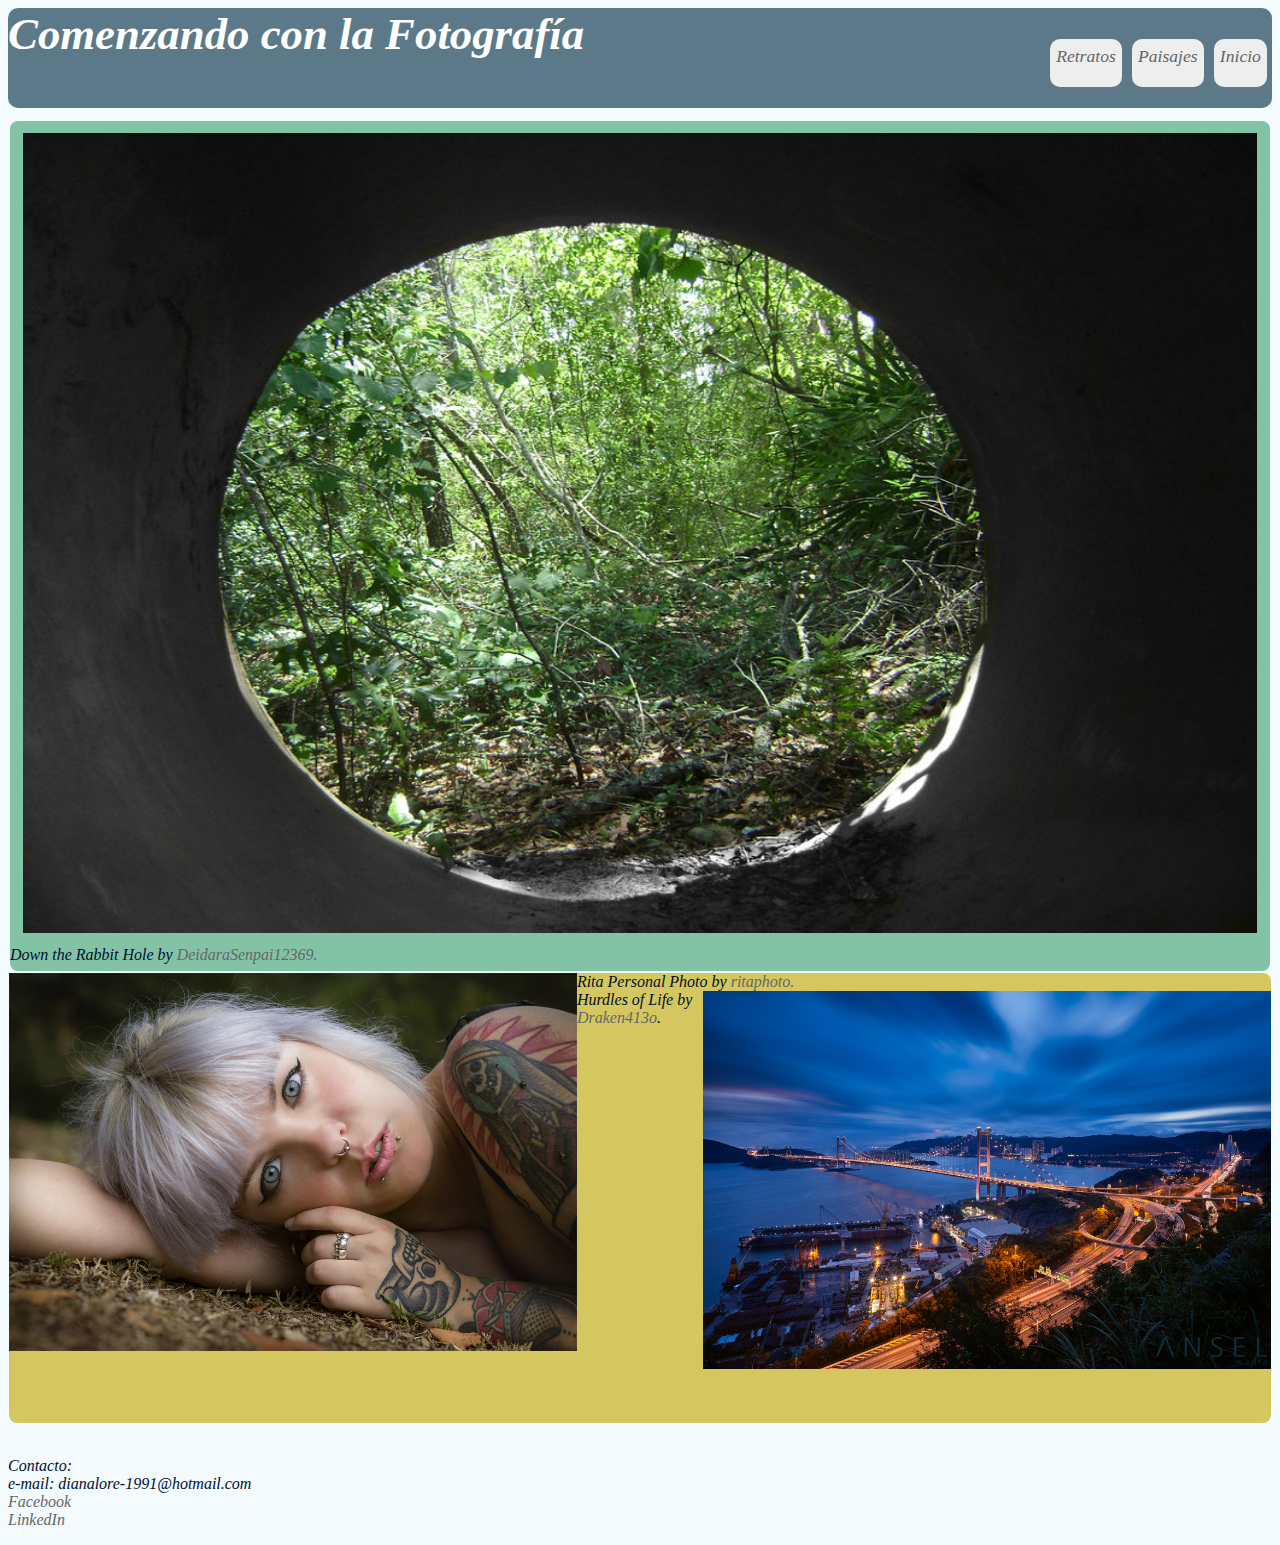
==== Index.html @ b2b11434 "mejora de la maqueta basica del html en index, a medio camino de los estilos para la imagen principa" ====
<!DOCTYPE html>
  <head>
	   <title>Comenzando con la Fotografia</title>
	    <link rel="stylesheet" href="Estilos/Estilos.css">
	     <meta charset="utf-8">
       <meta name="author" content="Diana Lorena Garcia Cortes">
       <meta name="keywords" content="Fotografia, Diana Lorena, Garcia Cortes, Examen, final, CSS3 y Web Responsive, Next U, Inicio">
       <meta name="description" content="Examen final de CSS3 y Web Responsive para Next University">
  </head>

  <body>
    <header>
	     <h1 id="cabecera">Comenzando con la Fotografía</h1>
       <nav id="menu-principal">
         <ul>
           <li><a href="Index.html">Inicio</a></li>
           <li><a href="Paisajes.html">Paisajes </a></li>
           <li><a href="Retratos.html">Retratos</a></li>
         </ul>
       </nav>
     </header>

     <div class="contenedor1">
	      <section id="imagen1">
			       <img src="Img/down_the_rabbit_hole.jpg">
             <span>Down the Rabbit Hole by <a href="http://deidarasenpai12369.deviantart.com/art/Down-The-Rabbit-Hole-693703924" target="_blank">DeidaraSenpai12369.</a>
             </span>
	      </section>
     </div>

     <div class="contenedor2">
       <section id="imagen2">
			      <img src="Img/rita.jpg">
            <span>Rita Personal Photo by <a href="http://ritaphoto.deviantart.com/art/Rita-Personal-Photo-693285842" target="_blank">ritaphoto.</a></span>
       </section>

       <section id="imagen3">
			      <img src="Img/z_hurdles_of_life.jpg">
            <span>Hurdles of Life by <a href="http://draken413o.deviantart.com/art/Hurdles-of-Life-691907336" target="_blank">Draken413o</a></span>.
	     </section>
     </div>

     <footer>
       <p>
         <br/>
         Contacto:<br/>
         e-mail: dianalore-1991@hotmail.com<br/>
         <a href="https://www.facebook.com/lorenagarcia.23" target="_blank">Facebook</a><br/>
         <a href="https://www.linkedin.com/in/lorena-garcia-80579648/" target="_blank">LinkedIn</a>
       </p>
     </footer>
   </body>
</html>
---- Estilos/Estilos.css ----
header{
  background-color:#5b7989;
  width:100%;
  height:100px;
  -moz-border-radius:10px;
  -webkit-border-radius: 10px;
}
#cabecera{
  text-align:left;
  font-size:2.8em;
  color:white;
  text-shadow: 2px #02010a;
  margin-top:1px;
}
nav{
  height:100%;
  font-size:1.1em;
}
#menu-principal ul{
  list-style-type:none;
  overflow:hidden;
  height: 100%;
  margin-top:-4%;
}
#menu-principal li{
  float:right;
  display:block;
  margin:0px 5px;
  padding: 0.5%;
  height:35%;
  text-align:center;
  background-color:#eeeeee;
  -moz-border-radius:10px;
  -webkit-border-radius: 10px;
}

#menu-principal li a{
  text-decoration:none;
  font-size-adjust: auto;
  color:#666;
}

#menu-principal li a:hover{
  background-color:#86c4ff;
  color:#ffffff;
}
body{
  background:#f3fbff;
  font-family:fantasy;
  font-style:italic;
  color:#000f2c;
}
#Inicio {
  flex-flow: left inline;
  width:100%;
  height: 420px;
}
.contenedor1{
  height:850px;
  background-color: #82c3a6;
  margin:2px;
  -moz-border-radius:8px;
  -webkit-border-radius: 8px;
}
#imagen1 img{
    margin-top: 1%;
    padding:1%;
    width:98%;
    height:800px;
    margin:double black 1px;
}

div img{
  display:table;
}
div img span{
  line-height:normal;
  font-size:0.8em;
  display:table-caption bottom;
  margin:0;
  text-align:left;
}
a{
  text-decoration:none;
  color:#666;
}
.contenedor2 {
  margin:1px;
  height:450px;
  background-color: #d5c75f;
  -moz-border-radius:8px;
  -webkit-border-radius: 8px;
}
#imagen2 img{
  width:45%;
  float:left;
}

#imagen3 img{
  width:45%;
  float:right;
}

footer{

}
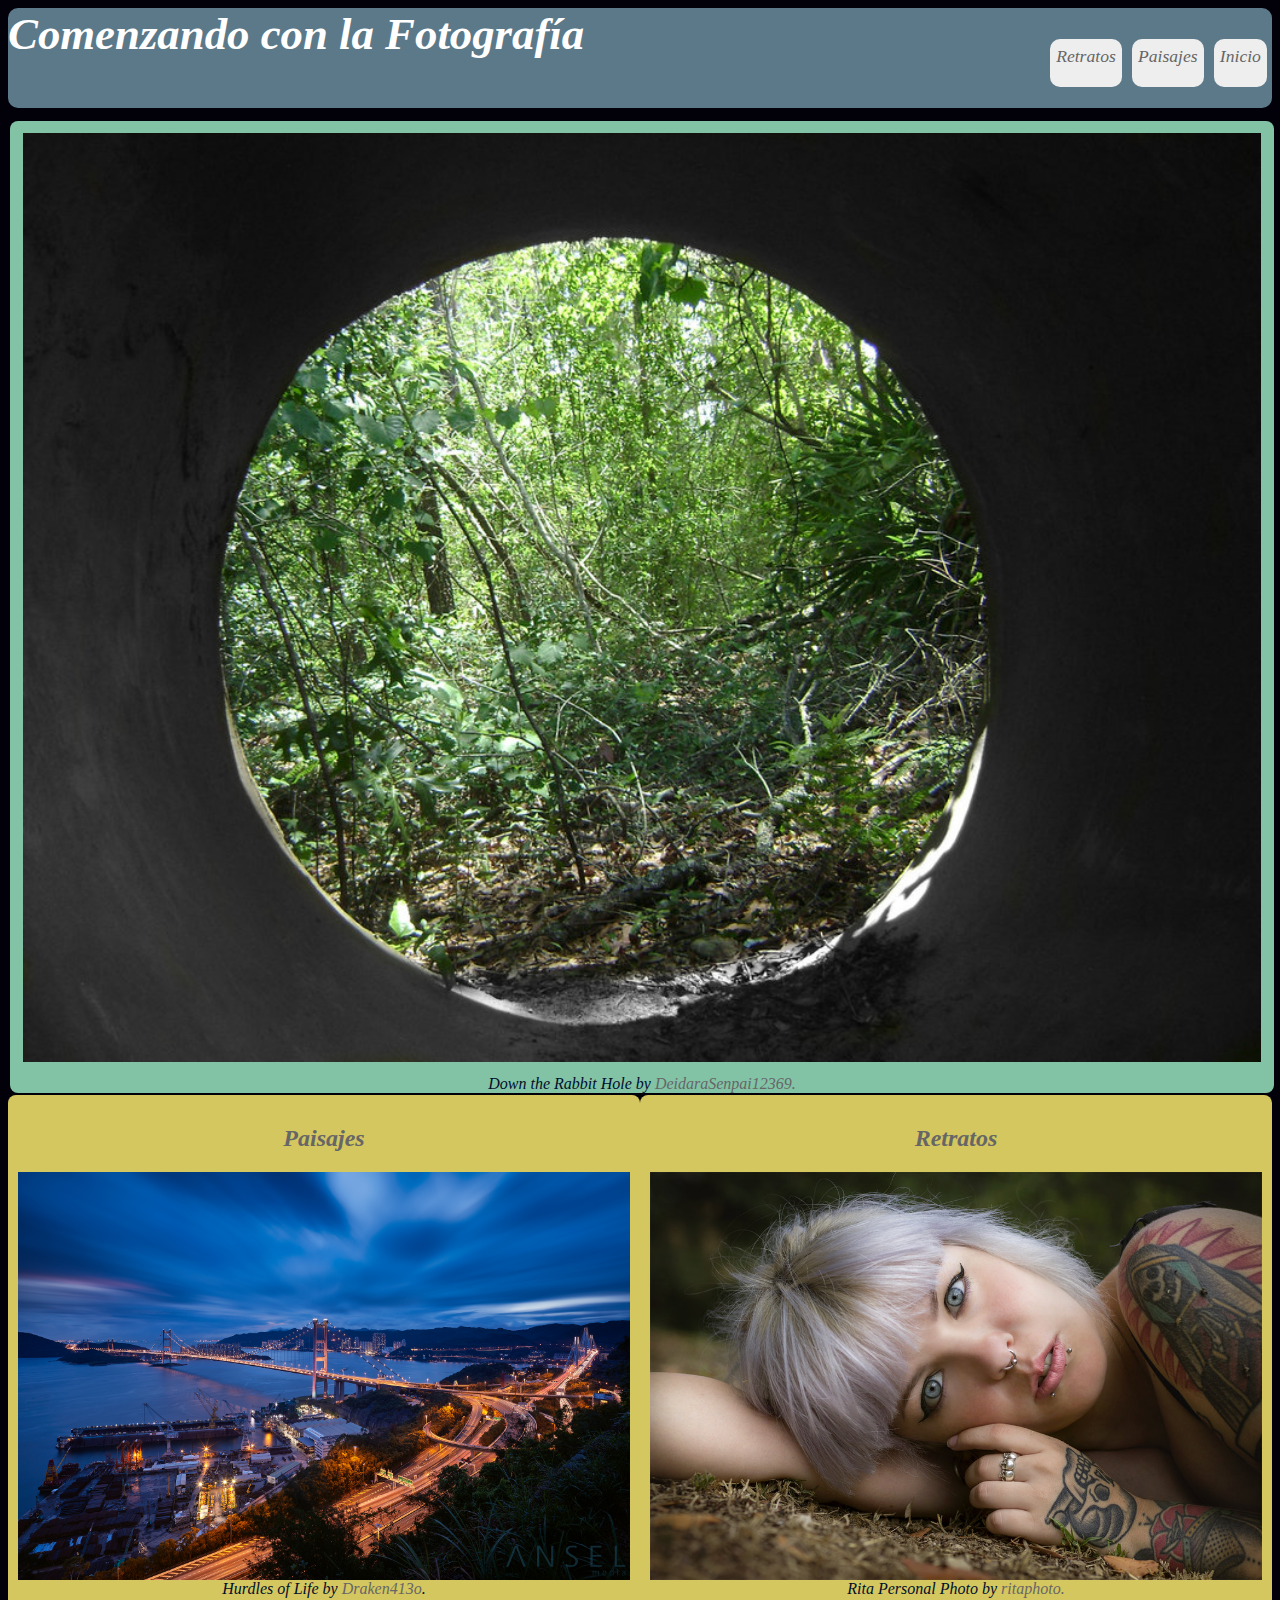
==== commit 98196bc4: "Imagenes de acuerdo al tamaño, falta añadir las animaciones correspondientes y efectos de sombra." ====
--- a/Index.html
+++ b/Index.html
@@ -21,33 +21,29 @@
      </header>
 
      <div class="contenedor1">
-	      <section id="imagen1">
+	      <div class="imagen1">
 			       <img src="Img/down_the_rabbit_hole.jpg">
              <span>Down the Rabbit Hole by <a href="http://deidarasenpai12369.deviantart.com/art/Down-The-Rabbit-Hole-693703924" target="_blank">DeidaraSenpai12369.</a>
              </span>
-	      </section>
+	      </div>
      </div>
 
      <div class="contenedor2">
-       <section id="imagen2">
+       <div class="bloque1">
+         <h2><a href="Retratos.html">Retratos</a></h2>
 			      <img src="Img/rita.jpg">
             <span>Rita Personal Photo by <a href="http://ritaphoto.deviantart.com/art/Rita-Personal-Photo-693285842" target="_blank">ritaphoto.</a></span>
-       </section>
+       </div>
 
-       <section id="imagen3">
+
+
+       <div class="bloque2">
+         <h2><a href="Paisajes.html">Paisajes</a></h2>
 			      <img src="Img/z_hurdles_of_life.jpg">
             <span>Hurdles of Life by <a href="http://draken413o.deviantart.com/art/Hurdles-of-Life-691907336" target="_blank">Draken413o</a></span>.
 	     </section>
      </div>
 
-     <footer>
-       <p>
-         <br/>
-         Contacto:<br/>
-         e-mail: dianalore-1991@hotmail.com<br/>
-         <a href="https://www.facebook.com/lorenagarcia.23" target="_blank">Facebook</a><br/>
-         <a href="https://www.linkedin.com/in/lorena-garcia-80579648/" target="_blank">LinkedIn</a>
-       </p>
-     </footer>
+
    </body>
 </html>
--- a/Estilos/Estilos.css
+++ b/Estilos/Estilos.css
@@ -45,7 +45,7 @@
   color:#ffffff;
 }
 body{
-  background:#f3fbff;
+  background:#02010a;
   font-family:fantasy;
   font-style:italic;
   color:#000f2c;
@@ -56,18 +56,18 @@
   height: 420px;
 }
 .contenedor1{
-  height:850px;
+  width:100%;
+  height:50%;
   background-color: #82c3a6;
   margin:2px;
   -moz-border-radius:8px;
   -webkit-border-radius: 8px;
+  text-align:center;
 }
-#imagen1 img{
+.imagen1 img{
     margin-top: 1%;
     padding:1%;
     width:98%;
-    height:800px;
-    margin:double black 1px;
 }
 
 div img{
@@ -84,23 +84,41 @@
   text-decoration:none;
   color:#666;
 }
+div [class*="bloque"]{
+  max-height:550px;
+  flex: 1 2 30%;
+}
 .contenedor2 {
-  margin:1px;
-  height:450px;
-  background-color: #d5c75f;
+  display: flex;
+  flex-flow: row;
+  text-align:center;
+}
+.bloque1{
+  background-color:#d5c75f;
+  order:2;
+  border:1px;
+  padding:10px;
   -moz-border-radius:8px;
   -webkit-border-radius: 8px;
 }
-#imagen2 img{
-  width:45%;
-  float:left;
+.bloque1 img{
+  width:100%;
 }
 
-#imagen3 img{
-  width:45%;
-  float:right;
+.bloque2{
+  background-color: #d5c75f;
+  order:1;
+  border:1px;
+  padding:10px;
+  -moz-border-radius:8px;
+  -webkit-border-radius: 8px;
+}
+.bloque2 img{
+  width:100%;
 }
 
 footer{
+  width:100%;
+  position: static;
 
 }
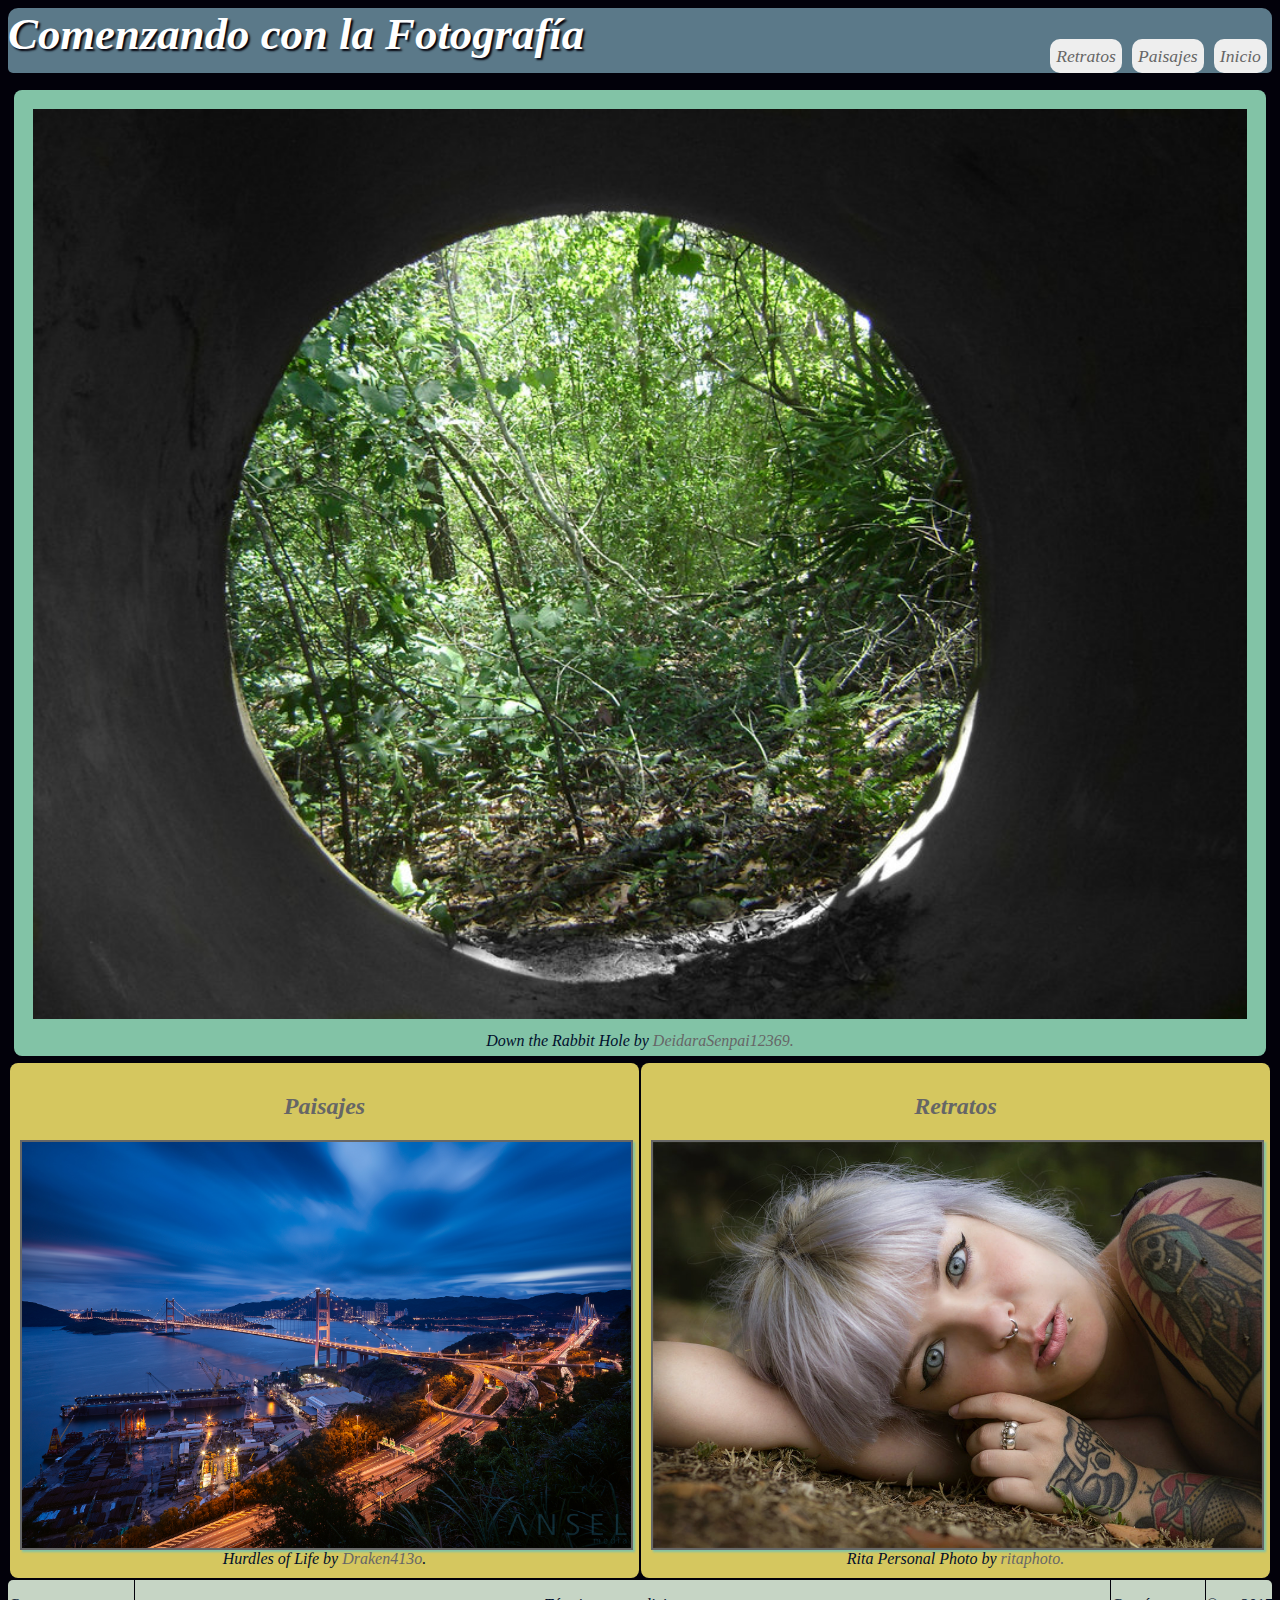
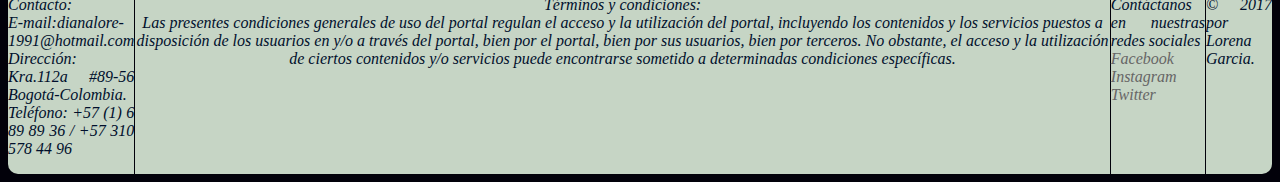
==== commit 5c4ba252: "Index casi terminado, falta los estilos para versión movil y completar el estilo para el footer." ====
--- a/Index.html
+++ b/Index.html
@@ -22,7 +22,7 @@
 
      <div class="contenedor1">
 	      <div class="imagen1">
-			       <img src="Img/down_the_rabbit_hole.jpg">
+			       <img src="Img/down_the_rabbit_hole.jpg" alt="down the rabbit hole">
              <span>Down the Rabbit Hole by <a href="http://deidarasenpai12369.deviantart.com/art/Down-The-Rabbit-Hole-693703924" target="_blank">DeidaraSenpai12369.</a>
              </span>
 	      </div>
@@ -31,19 +31,41 @@
      <div class="contenedor2">
        <div class="bloque1">
          <h2><a href="Retratos.html">Retratos</a></h2>
-			      <img src="Img/rita.jpg">
+			      <a href="Retratos.html"><img src="Img/rita.jpg" alt="Rita Personal Photo"></a>
             <span>Rita Personal Photo by <a href="http://ritaphoto.deviantart.com/art/Rita-Personal-Photo-693285842" target="_blank">ritaphoto.</a></span>
        </div>
 
-
-
        <div class="bloque2">
          <h2><a href="Paisajes.html">Paisajes</a></h2>
-			      <img src="Img/z_hurdles_of_life.jpg">
+			      <a href="Paisajes.html"><img src="Img/z_hurdles_of_life.jpg" alt="hurdles of life"></a>
             <span>Hurdles of Life by <a href="http://draken413o.deviantart.com/art/Hurdles-of-Life-691907336" target="_blank">Draken413o</a></span>.
 	     </section>
      </div>
+   </div>
 
+    <footer>
+      <div class="columna1">
+        <p>
+          Contacto:<br/>
+          E-mail:dianalore-1991@hotmail.com<br/>
+          Dirección: Kra.112a #89-56 Bogotá-Colombia.<br/>
+          Teléfono: +57 (1) 6 89 89 36 / +57 310 578 44 96
+        </p>
+      </div>
+      <div class="columna2">
+        <p>Términos y condiciones:<br/>
+          Las presentes condiciones generales de uso del portal regulan el acceso y la utilización del portal, incluyendo los contenidos y los servicios puestos a disposición de los usuarios en y/o a través del portal, bien por el portal, bien por sus usuarios, bien por terceros. No obstante, el acceso y la utilización de ciertos contenidos y/o servicios puede encontrarse sometido a determinadas condiciones específicas.</p>
+      </div>
+      <div class="columna3">
+        <p>Contáctanos en nuestras redes sociales<br/>
+          <a href="www.facebook.com/lorenagarcia.23">Facebook</a><br/>
+          <a href="www.instagram.com/lorenagarcia09">Instagram</a><br/>
+          <a href="www.twitter.com/lorengarcia">Twitter</a></p>
+      </div>
+      <div class="columna4">
+        <p>&#169; 2017 por Lorena Garcia.</p>
+      </div>
+    </footer>
 
    </body>
 </html>
--- a/Estilos/Estilos.css
+++ b/Estilos/Estilos.css
@@ -1,15 +1,17 @@
+@import url('https://fonts.google…com/css?family=Dancing+Script');
+
 header{
   background-color:#5b7989;
   width:100%;
-  height:100px;
-  -moz-border-radius:10px;
-  -webkit-border-radius: 10px;
+  height:15%;
+  -moz-border-radius:10px 10px 5px 5px;
+  -webkit-border-radius: 10px 10px 5px 5px;
 }
 #cabecera{
   text-align:left;
   font-size:2.8em;
   color:white;
-  text-shadow: 2px #02010a;
+  text-shadow: 2px 2px 2px #02010a;
   margin-top:1px;
 }
 nav{
@@ -46,7 +48,7 @@
 }
 body{
   background:#02010a;
-  font-family:fantasy;
+  font-family: 'Dancing Script';
   font-style:italic;
   color:#000f2c;
 }
@@ -54,20 +56,6 @@
   flex-flow: left inline;
   width:100%;
   height: 420px;
-}
-.contenedor1{
-  width:100%;
-  height:50%;
-  background-color: #82c3a6;
-  margin:2px;
-  -moz-border-radius:8px;
-  -webkit-border-radius: 8px;
-  text-align:center;
-}
-.imagen1 img{
-    margin-top: 1%;
-    padding:1%;
-    width:98%;
 }
 
 div img{
@@ -88,37 +76,91 @@
   max-height:550px;
   flex: 1 2 30%;
 }
+
+.contenedor1{
+  width:98%;
+  height:50%;
+  background-color: #82c3a6;
+  margin:0.5%;
+  padding:0.5%;
+  -moz-border-radius:8px;
+  -webkit-border-radius: 8px;
+  text-align:center;
+}
+.contenedor1 img{
+  width:98%;
+  height:98%;
+  margin:0.5%;
+  padding:0.5%;
+}
+
 .contenedor2 {
   display: flex;
   flex-flow: row;
   text-align:center;
+  height:30%;
+  margin:1px;
 }
 .bloque1{
   background-color:#d5c75f;
   order:2;
-  border:1px;
+  margin:1px;
   padding:10px;
   -moz-border-radius:8px;
   -webkit-border-radius: 8px;
 }
 .bloque1 img{
   width:100%;
+  border:solid 2px;
+  -webkit-box-shadow: 2px 2px 2px #82c3a6;
+  -moz-box-shadow: 2px 2px 2px #82c3a6;
 }
-
+.bloque1 img:hover{
+  transform: translatex(20px)
+            translatey(-5px);
+}
 .bloque2{
   background-color: #d5c75f;
   order:1;
-  border:1px;
+  margin:1px;
   padding:10px;
   -moz-border-radius:8px;
   -webkit-border-radius: 8px;
 }
 .bloque2 img{
   width:100%;
+  border:solid 2px;
+  -webkit-box-shadow: 2px 2px 2px #82c3a6;
+  -moz-box-shadow: 2px 2px 2px #82c3a6;
 }
+.bloque2 img:hover{
+  transform: rotate(10deg);
+}
+
 
 footer{
   width:100%;
-  position: static;
-
+  background-color:#C6d5c5;
+  -moz-border-radius:10px 10px 5px 5px;
+  -webkit-border-radius: 5px 5px 10px 10px;
+  display: flex;
+  flex-flow: row;
+  flex-basis:25%;
+  text-align:justify;
 }
+.columna1{
+  order:1;
+}
+.columna2{
+  order:2;
+  border-left:solid 1px #02010a;
+  text-align:center;
+}
+.columna3{
+  order:3;
+  border-left:solid 1px #02010a;
+}
+.columna4{
+  order:4;
+  border-left:solid 1px #02010a;
+}
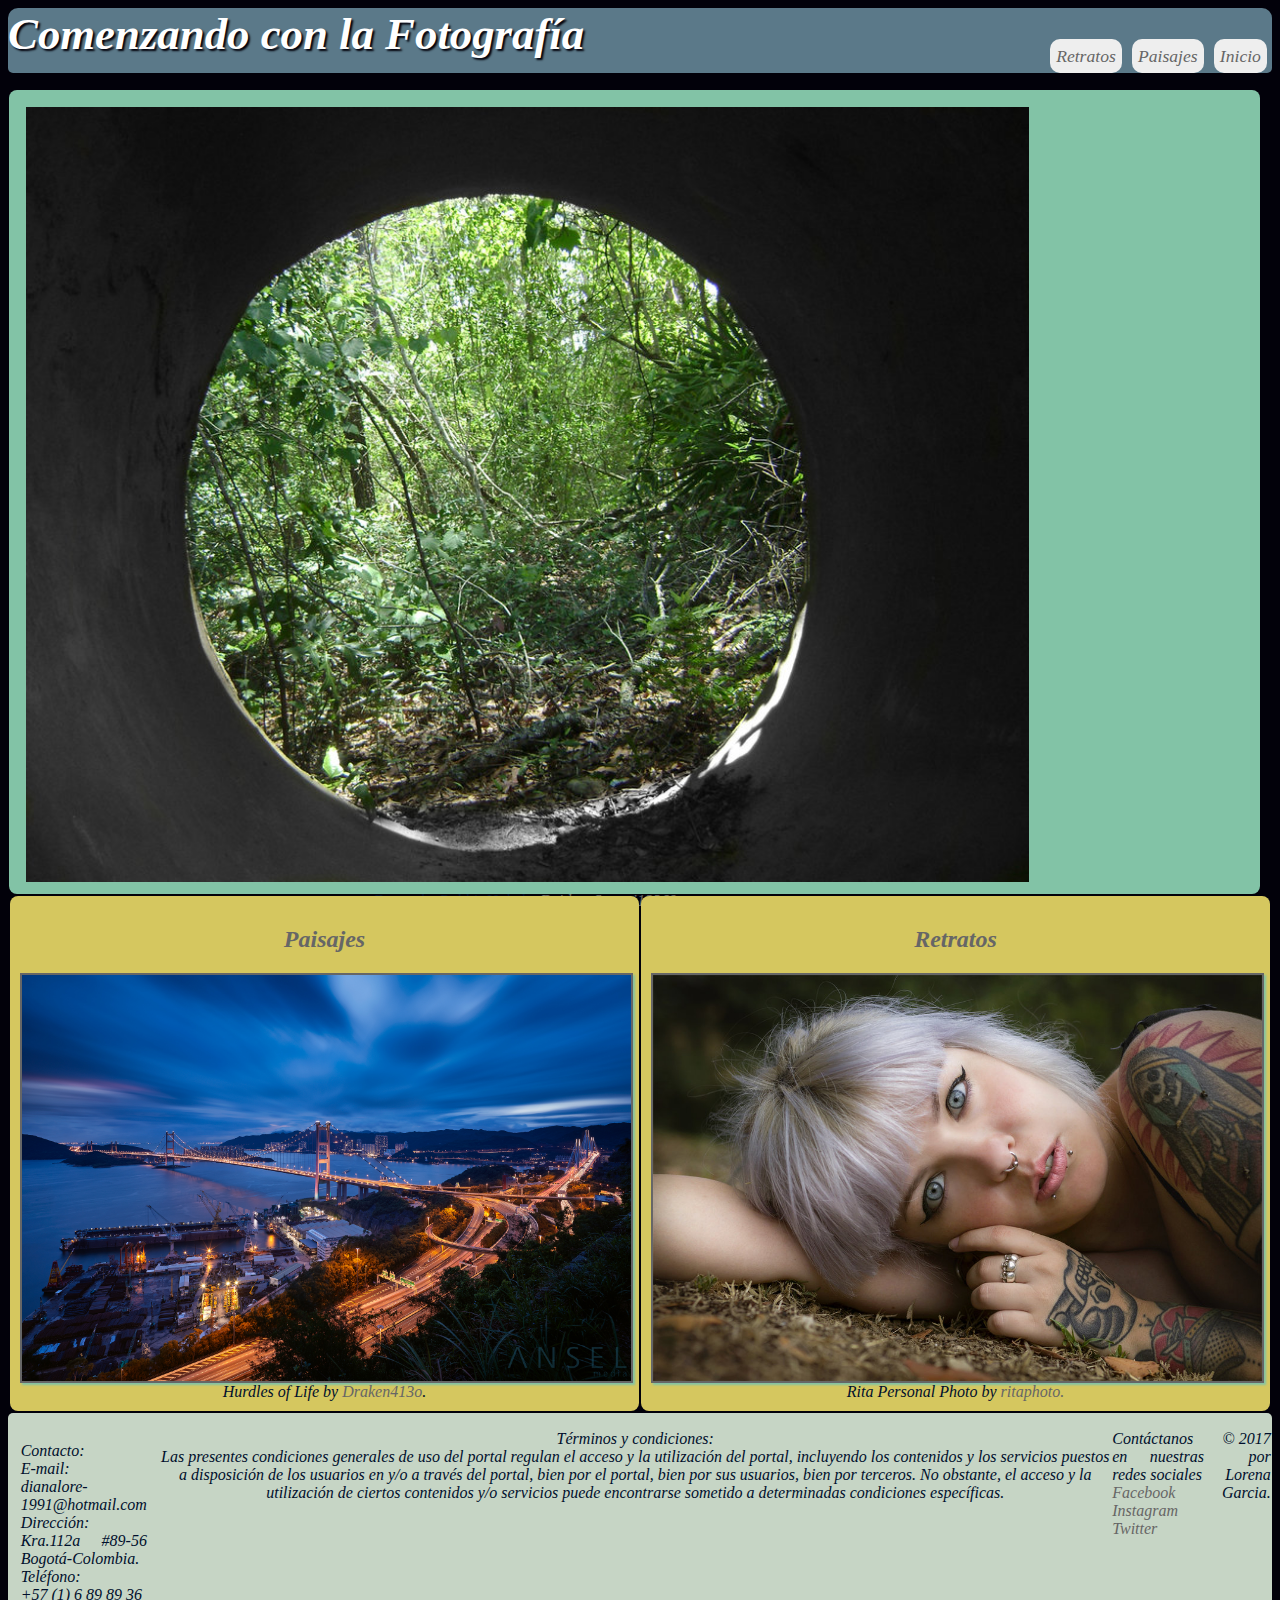
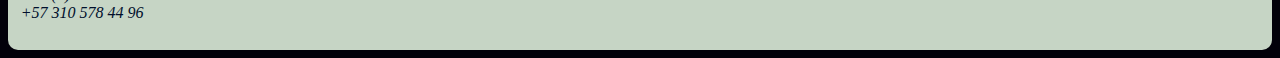
==== commit 7af74c5e: "Arreglado el footer y establecidos los cambios para versión movil" ====
--- a/Index.html
+++ b/Index.html
@@ -47,9 +47,9 @@
       <div class="columna1">
         <p>
           Contacto:<br/>
-          E-mail:dianalore-1991@hotmail.com<br/>
-          Dirección: Kra.112a #89-56 Bogotá-Colombia.<br/>
-          Teléfono: +57 (1) 6 89 89 36 / +57 310 578 44 96
+          E-mail:<br/>dianalore-1991@hotmail.com<br/>
+          Dirección:<br/> Kra.112a #89-56 Bogotá-Colombia.<br/>
+          Teléfono: <br/>+57 (1) 6 89 89 36 <br/> +57 310 578 44 96
         </p>
       </div>
       <div class="columna2">
--- a/Estilos/Estilos.css
+++ b/Estilos/Estilos.css
@@ -144,23 +144,91 @@
   -moz-border-radius:10px 10px 5px 5px;
   -webkit-border-radius: 5px 5px 10px 10px;
   display: flex;
-  flex-flow: row;
-  flex-basis:25%;
+  flex-flow: row ;
   text-align:justify;
 }
 .columna1{
   order:1;
+  flex-grow:3;
+  padding:1%;
 }
 .columna2{
   order:2;
-  border-left:solid 1px #02010a;
-  text-align:center;
+  text-align:center;
+  flex-grow:2;
+  padding:0.1%;
 }
 .columna3{
   order:3;
-  border-left:solid 1px #02010a;
+  flex-grow:1;
+  padding:0.1%;
 }
 .columna4{
   order:4;
-  border-left:solid 1px #02010a;
-}
+  flex-grow:1;
+
+  padding:0.1%;
+  text-align:right;
+}
+@media screen and (min-width:854px) and (max-width:1280px){
+.contenedor1{
+  display: flex;
+  flex-flow: row;
+  text-align:center;
+  height:30%;
+  margin:1px;
+}
+.bloque1{
+  order:2;
+  width:50%;
+}
+.bloque2{
+  order:1;
+  width:50%;
+}
+}
+@media screen and (max-width:853px){
+.contenedor1{
+  width:99%;
+}
+.contenedor2{
+    display: flex;
+    flex-flow: column;
+    text-align:center;
+    height:30%;
+    margin:1px;
+    width: 99%;
+  }
+  .bloque1{
+    order:2;
+    width:98%;
+  }
+  .bloque2{
+    order:1;
+    width:98%;
+  }
+footer{
+  display:flex;
+  flex-flow:column;
+  width:99%;
+}
+.columna1{
+  width:inherit;
+  order:3;
+  text-align:center;
+}
+.columna2{
+  width:inherit;
+  order:1;
+  text-align:justify;
+}
+.columna3{
+  width:inherit;
+  order:2;
+  text-align:center;
+}
+.columna4{
+  width:inherit;
+  order:4;
+}
+}
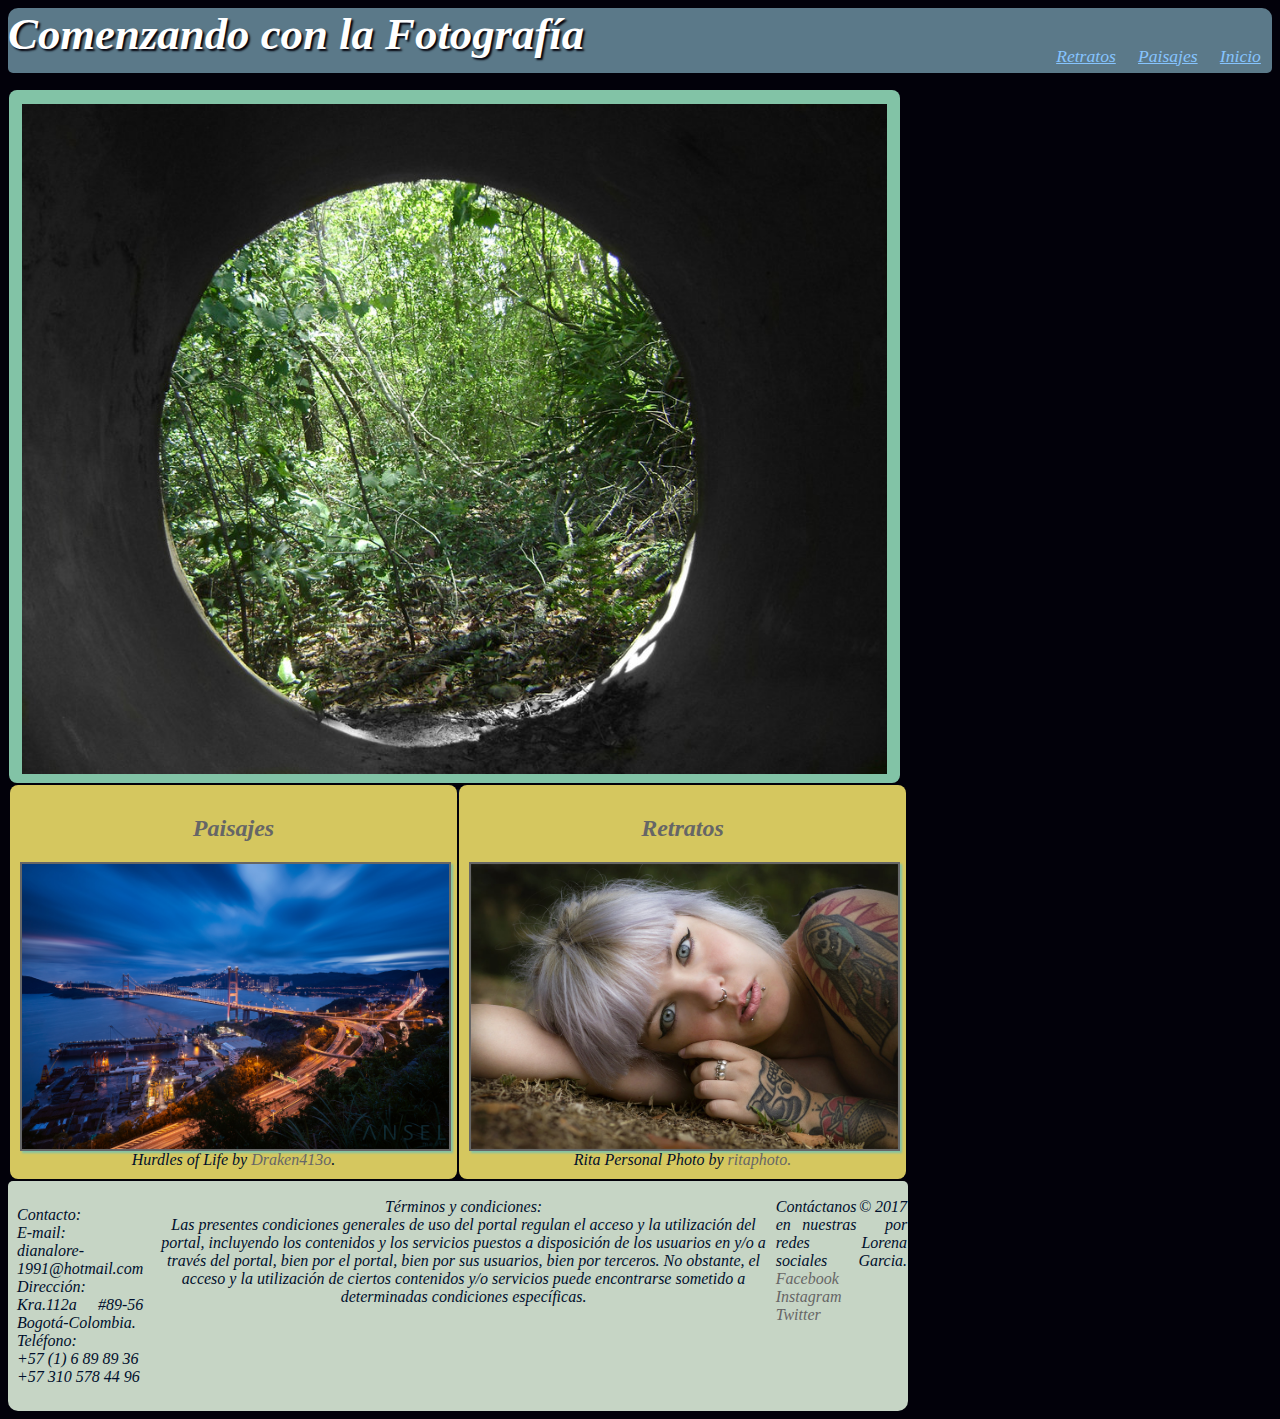
==== commit 299e3d48: "No logro cuadrar detalles del menú en versión movil y falta arreglar paisajes y retratos para versió" ====
--- a/Index.html
+++ b/Index.html
@@ -19,7 +19,7 @@
          </ul>
        </nav>
      </header>
-
+     <div class="contenido">
      <div class="contenedor1">
 	      <div class="imagen1">
 			       <img src="Img/down_the_rabbit_hole.jpg" alt="down the rabbit hole">
@@ -39,9 +39,8 @@
          <h2><a href="Paisajes.html">Paisajes</a></h2>
 			      <a href="Paisajes.html"><img src="Img/z_hurdles_of_life.jpg" alt="hurdles of life"></a>
             <span>Hurdles of Life by <a href="http://draken413o.deviantart.com/art/Hurdles-of-Life-691907336" target="_blank">Draken413o</a></span>.
-	     </section>
-     </div>
-   </div>
+        </div>
+      </div>
 
     <footer>
       <div class="columna1">
@@ -65,6 +64,7 @@
       <div class="columna4">
         <p>&#169; 2017 por Lorena Garcia.</p>
       </div>
+    </div>
     </footer>
 
    </body>
--- a/Estilos/Estilos.css
+++ b/Estilos/Estilos.css
@@ -3,7 +3,6 @@
 header{
   background-color:#5b7989;
   width:100%;
-  height:15%;
   -moz-border-radius:10px 10px 5px 5px;
   -webkit-border-radius: 10px 10px 5px 5px;
 }
@@ -13,10 +12,14 @@
   color:white;
   text-shadow: 2px 2px 2px #02010a;
   margin-top:1px;
+
 }
 nav{
   height:100%;
   font-size:1.1em;
+}
+#menu-principal{
+  order:2
 }
 #menu-principal ul{
   list-style-type:none;
@@ -31,31 +34,26 @@
   padding: 0.5%;
   height:35%;
   text-align:center;
-  background-color:#eeeeee;
-  -moz-border-radius:10px;
-  -webkit-border-radius: 10px;
 }
 
 #menu-principal li a{
-  text-decoration:none;
+  text-decoration:underline;
   font-size-adjust: auto;
-  color:#666;
-}
-
+  color:#86c4ff;
+}
+#menu-principal li a:link {
+  text-decoration:none|important;
+}
 #menu-principal li a:hover{
   background-color:#86c4ff;
   color:#ffffff;
+  text-decoration:underline;
 }
 body{
   background:#02010a;
   font-family: 'Dancing Script';
   font-style:italic;
   color:#000f2c;
-}
-#Inicio {
-  flex-flow: left inline;
-  width:100%;
-  height: 420px;
 }
 
 div img{
@@ -71,6 +69,9 @@
 a{
   text-decoration:none;
   color:#666;
+}
+a:hover{
+  text-decoration:line-through;
 }
 div [class*="bloque"]{
   max-height:550px;
@@ -141,7 +142,7 @@
 footer{
   width:100%;
   background-color:#C6d5c5;
-  -moz-border-radius:10px 10px 5px 5px;
+  -moz-border-radius:5px 5px 10px 10px;
   -webkit-border-radius: 5px 5px 10px 10px;
   display: flex;
   flex-flow: row ;
@@ -170,7 +171,11 @@
   padding:0.1%;
   text-align:right;
 }
-@media screen and (min-width:854px) and (max-width:1280px){
+@media screen and (min-width:901px) and (max-width:1280px){
+.contenido{
+    width:900px;
+    align:center;
+}
 .contenedor1{
   display: flex;
   flex-flow: row;
@@ -187,7 +192,27 @@
   width:50%;
 }
 }
-@media screen and (max-width:853px){
+@media screen and (max-width:900px){
+header{
+  display:flex;
+  flex-direction:column;
+}
+#cabecera{
+  text-align:center;
+  order:1;
+}
+nav{
+  text-align:center;
+  align:center;
+  display:block;
+  order:2;
+  float:none;
+  margin:5px;
+}
+.contenido{
+  width:100%;
+  align:center;
+}
 .contenedor1{
   width:99%;
 }
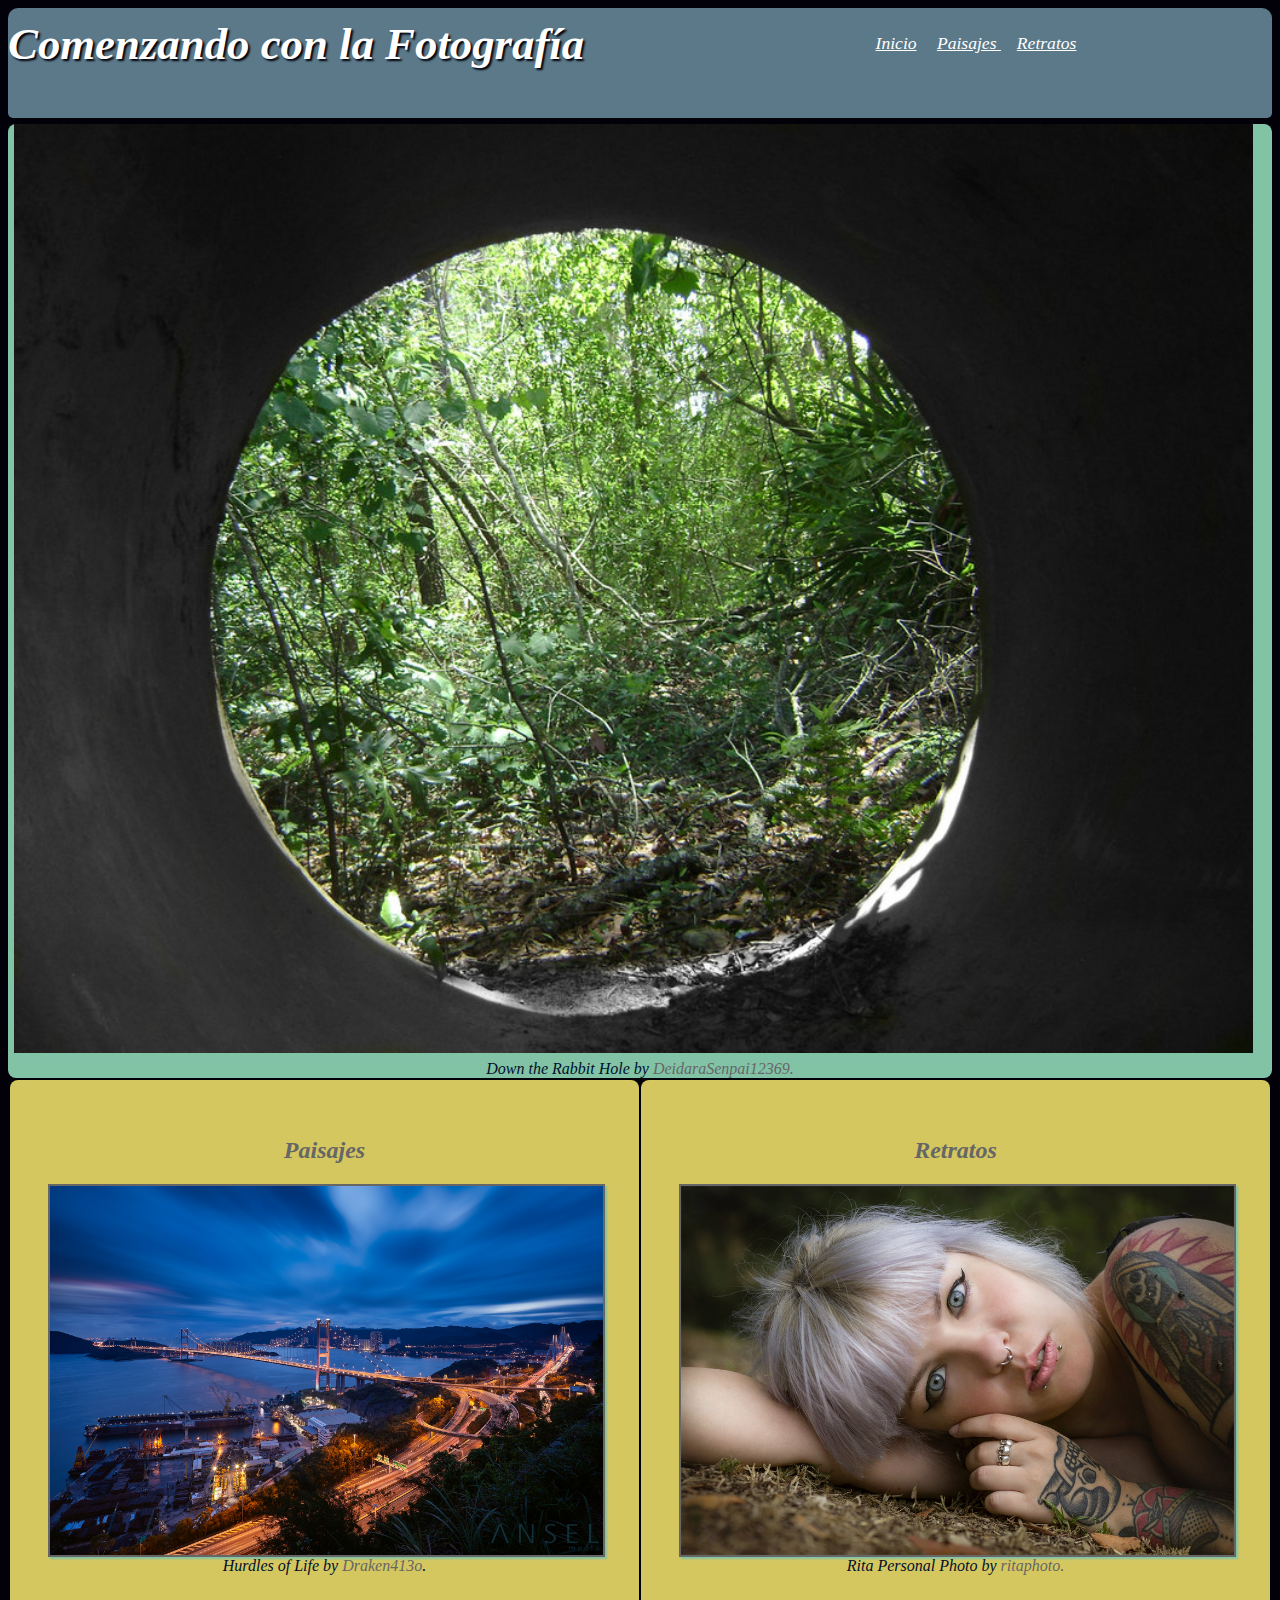
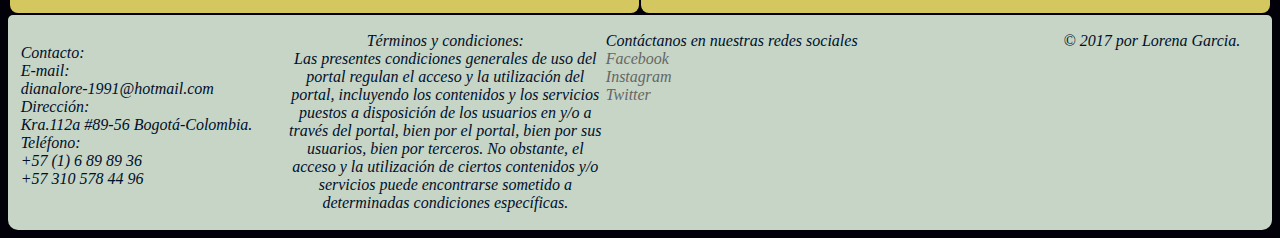
==== commit 102a7570: "Finalizado." ====
--- a/Index.html
+++ b/Index.html
@@ -9,6 +9,7 @@
   </head>
 
   <body>
+    <section id=contenido>
     <header>
 	     <h1 id="cabecera">Comenzando con la Fotografía</h1>
        <nav id="menu-principal">
@@ -19,7 +20,7 @@
          </ul>
        </nav>
      </header>
-     <div class="contenido">
+
      <div class="contenedor1">
 	      <div class="imagen1">
 			       <img src="Img/down_the_rabbit_hole.jpg" alt="down the rabbit hole">
@@ -43,7 +44,7 @@
       </div>
 
     <footer>
-      <div class="columna1">
+      <div class="contacto">
         <p>
           Contacto:<br/>
           E-mail:<br/>dianalore-1991@hotmail.com<br/>
@@ -51,21 +52,21 @@
           Teléfono: <br/>+57 (1) 6 89 89 36 <br/> +57 310 578 44 96
         </p>
       </div>
-      <div class="columna2">
+      <div class="terminos">
         <p>Términos y condiciones:<br/>
           Las presentes condiciones generales de uso del portal regulan el acceso y la utilización del portal, incluyendo los contenidos y los servicios puestos a disposición de los usuarios en y/o a través del portal, bien por el portal, bien por sus usuarios, bien por terceros. No obstante, el acceso y la utilización de ciertos contenidos y/o servicios puede encontrarse sometido a determinadas condiciones específicas.</p>
       </div>
-      <div class="columna3">
+      <div class="redes">
         <p>Contáctanos en nuestras redes sociales<br/>
           <a href="www.facebook.com/lorenagarcia.23">Facebook</a><br/>
           <a href="www.instagram.com/lorenagarcia09">Instagram</a><br/>
           <a href="www.twitter.com/lorengarcia">Twitter</a></p>
       </div>
-      <div class="columna4">
+      <div class="derechos">
         <p>&#169; 2017 por Lorena Garcia.</p>
       </div>
     </div>
     </footer>
-
+</section>
    </body>
 </html>
--- a/Estilos/Estilos.css
+++ b/Estilos/Estilos.css
@@ -1,35 +1,67 @@
 @import url('https://fonts.google…com/css?family=Dancing+Script');
 
+body{
+  background:#02010a;
+  font-family: 'Dancing Script';
+  font-style:italic;
+  color:#000f2c;
+}
+#Contenido{
+  margin-left:auto;
+  margin-right: auto;
+  display:flex;
+  flex-direction:column;
+}
+
 header{
+  height:110px;
   background-color:#5b7989;
-  width:100%;
   -moz-border-radius:10px 10px 5px 5px;
   -webkit-border-radius: 10px 10px 5px 5px;
-}
-#cabecera{
-  text-align:left;
+  order:1;
+  animation:entrada 1s;
+}
+
+@-webkit-keyframes entrada{
+  0%{
+    margin-top:150%;
+  }
+  60%{
+    margin-top:-5%;
+  }
+  100%{
+    margin-top:0%;
+  }
+}
+header #cabecera{
+  float:left;
+  width:50%;
   font-size:2.8em;
   color:white;
   text-shadow: 2px 2px 2px #02010a;
-  margin-top:1px;
-
-}
-nav{
-  height:100%;
+  margin-top:10px;
+}
+header #cabecera h1{
+  margin-left:4%;
+}
+
+header #menu-principal{
+  height:50%;
+  width:50%;
+  float:right;
+  padding-top:4%;
   font-size:1.1em;
 }
-#menu-principal{
-  order:2
-}
+
 #menu-principal ul{
   list-style-type:none;
   overflow:hidden;
   height: 100%;
   margin-top:-4%;
+  text-align:center;
 }
 #menu-principal li{
-  float:right;
-  display:block;
+  display:inline;
   margin:0px 5px;
   padding: 0.5%;
   height:35%;
@@ -38,22 +70,13 @@
 
 #menu-principal li a{
   text-decoration:underline;
+  color:#ffffff;
   font-size-adjust: auto;
+}
+
+#menu-principal li a:hover{
   color:#86c4ff;
-}
-#menu-principal li a:link {
-  text-decoration:none|important;
-}
-#menu-principal li a:hover{
-  background-color:#86c4ff;
-  color:#ffffff;
-  text-decoration:underline;
-}
-body{
-  background:#02010a;
-  font-family: 'Dancing Script';
-  font-style:italic;
-  color:#000f2c;
+  text-decoration:none !important;
 }
 
 div img{
@@ -79,20 +102,20 @@
 }
 
 .contenedor1{
-  width:98%;
+  width:100%;
   height:50%;
   background-color: #82c3a6;
-  margin:0.5%;
-  padding:0.5%;
+  margin-top:1px;
   -moz-border-radius:8px;
   -webkit-border-radius: 8px;
   text-align:center;
+  order:2;
 }
 .contenedor1 img{
   width:98%;
-  height:98%;
   margin:0.5%;
-  padding:0.5%;
+  -webkit-box-shadow: 2px 2px 2px #82c3a6;
+  -moz-box-shadow: 2px 2px 2px #82c3a6;
 }
 
 .contenedor2 {
@@ -101,12 +124,16 @@
   text-align:center;
   height:30%;
   margin:1px;
+  order:3;
+}
+.contenedor2 h2 a:hover{
+    text-decoration:none;
 }
 .bloque1{
   background-color:#d5c75f;
   order:2;
   margin:1px;
-  padding:10px;
+  padding:3%;
   -moz-border-radius:8px;
   -webkit-border-radius: 8px;
 }
@@ -119,12 +146,13 @@
 .bloque1 img:hover{
   transform: translatex(20px)
             translatey(-5px);
+  transition:all 1s;
 }
 .bloque2{
   background-color: #d5c75f;
   order:1;
   margin:1px;
-  padding:10px;
+  padding:3%;
   -moz-border-radius:8px;
   -webkit-border-radius: 8px;
 }
@@ -136,8 +164,8 @@
 }
 .bloque2 img:hover{
   transform: rotate(10deg);
-}
-
+  transition:all 1s;
+}
 
 footer{
   width:100%;
@@ -147,89 +175,82 @@
   display: flex;
   flex-flow: row ;
   text-align:justify;
-}
-.columna1{
-  order:1;
-  flex-grow:3;
+  order:4;
+}
+.contacto{
+  order:1;
+  width:20%;
+  float:left;
+  text-align:left;
   padding:1%;
 }
-.columna2{
-  order:2;
-  text-align:center;
-  flex-grow:2;
+.terminos{
+  order:2;
+  width:25%;
+  float:right;
+  text-align:center;
   padding:0.1%;
 }
-.columna3{
+.redes{
   order:3;
-  flex-grow:1;
+  width:25%;
+  float:right;
   padding:0.1%;
 }
-.columna4{
+.derechos{
   order:4;
-  flex-grow:1;
-
+  width:25%;
+  float:rigth;
   padding:0.1%;
   text-align:right;
 }
-@media screen and (min-width:901px) and (max-width:1280px){
+
+@media screen{
 .contenido{
-    width:900px;
-    align:center;
-}
-.contenedor1{
-  display: flex;
-  flex-flow: row;
-  text-align:center;
-  height:30%;
-  margin:1px;
-}
-.bloque1{
-  order:2;
-  width:50%;
-}
-.bloque2{
-  order:1;
-  width:50%;
-}
-}
-@media screen and (max-width:900px){
+    width:900px !important;
+  }
+}
+
+@media (max-width:900px){
 header{
+  height:170px !important;
   display:flex;
   flex-direction:column;
 }
-#cabecera{
-  text-align:center;
-  order:1;
-}
-nav{
-  text-align:center;
+header #cabecera{
+  width:100% !important;
+  float:none;
+  font-size:2.5em;
+  text-align:center;
+  order:0;
+}
+header #menu-principal{
+  width:100% !important;
+  float:none;
   align:center;
-  display:block;
-  order:2;
-  float:none;
-  margin:5px;
+  text-align:center;
+  order:1;
 }
 .contenido{
-  width:100%;
+  width:100% !important;
   align:center;
 }
 .contenedor1{
-  width:99%;
+  width:100%;
 }
 .contenedor2{
     display: flex;
     flex-flow: column;
+    align-items:center;
     text-align:center;
-    height:30%;
-    margin:1px;
     width: 99%;
   }
   .bloque1{
+    order:1;
+    width:98%;
+  }
+  .bloque2{
     order:2;
-    width:98%;
-  }
-  .bloque2{
-    order:1;
     width:98%;
   }
 footer{
@@ -237,23 +258,22 @@
   flex-flow:column;
   width:99%;
 }
-.columna1{
+.contacto{
   width:inherit;
   order:3;
   text-align:center;
 }
-.columna2{
+.terminos{
   width:inherit;
   order:1;
   text-align:justify;
 }
-.columna3{
-  width:inherit;
-  order:2;
-  text-align:center;
-}
-.columna4{
+.redes{
+  width:inherit;
+  order:2;
+  text-align:center;
+}
+.derechos{
   width:inherit;
   order:4;
 }
-}
